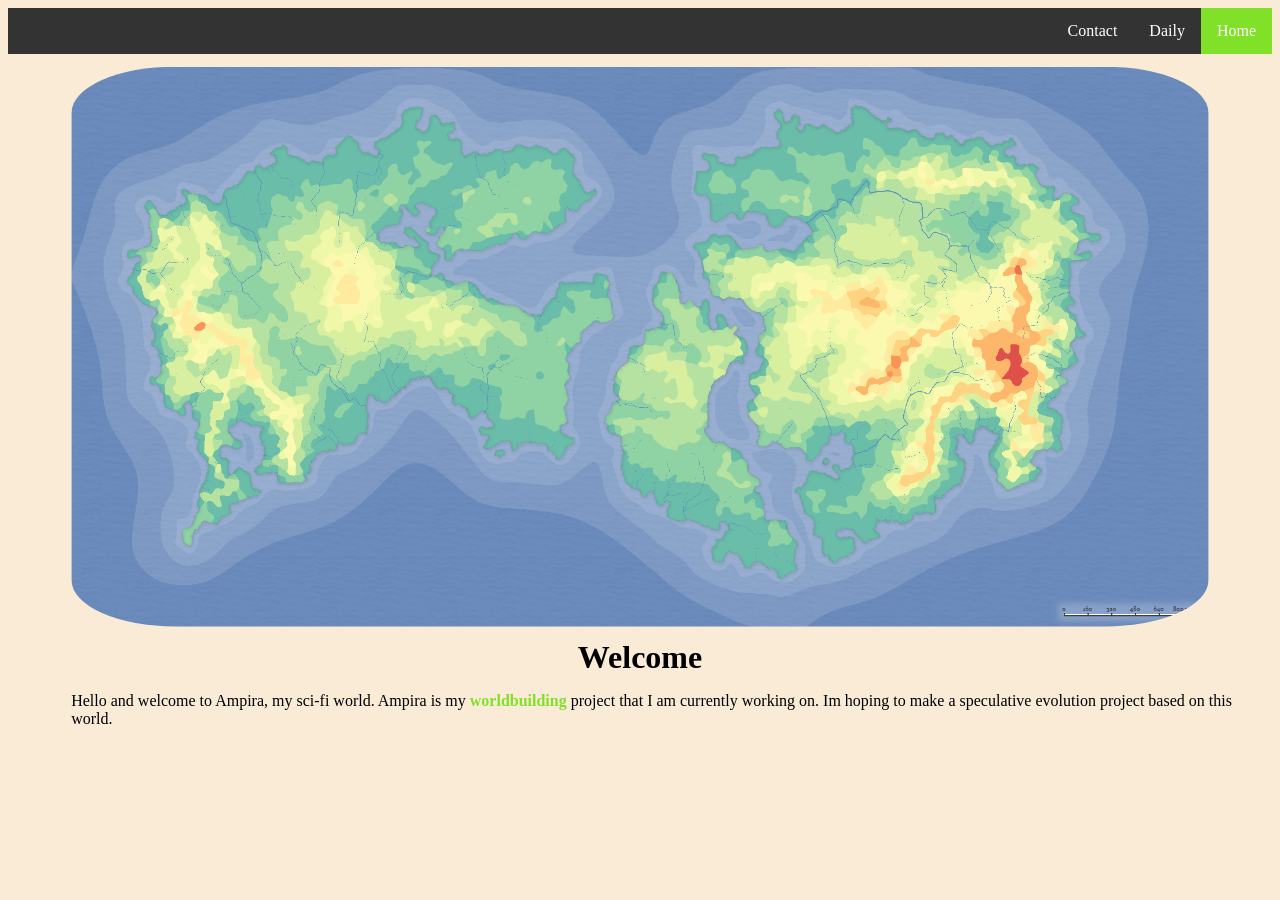
==== index.html @ f092d89d "wowoia" ====
<!DOCTYPE html>
<html lang="en">
<head>
    <meta charset="UTF-8">
    <meta name="viewport" content="width=device-width, initial-scale=1.0">
    <meta http-equiv="X-UA-Compatible" content="IE=edge">
    <link rel="stylesheet" href="index.css">
    <title>Home</title>
</head>
<body>
    <ul>
        <li id="home"><a href="#">Home</a></li>
        <li><a href="daily.html">Daily</a></li>
        <li><a href="contacts.html">Contact</a></li>
    </ul>
    <img src="Ampira.png" alt="map of ampira" id="amp1">
    <h1>Welcome</h1>
    <p>Hello and welcome to Ampira, my sci-fi world. Ampira is my <strong><a href="https://en.wikipedia.org/wiki/Worldbuilding" target="_blank">worldbuilding</a></strong> project that I am currently working on. Im hoping to make a speculative evolution project based on this world.</p>
</body>
</html>
---- index.css ----
ul {
  list-style-type: none;
  margin: 0;
  padding: 0;
  overflow: hidden;
  background-color: #333333;
}

ul li {
  float: right;
}

ul li a {
  display: block;
  color: white;
  text-align: center;
  padding: 14px 16px;
  text-decoration: none;
}

ul li:hover {
  background-color: #111111;
}

ul li a:hover {
  color:antiquewhite
}

#home{
  background-color: #81e028;
}

#home:hover{
  background-color: #81e028;
}

#amp1{
  width: 90%;
  height: 90%;
  display: block;
  margin: auto;
  padding: 1%;
  border-radius: 10%;
}

body{
  background-color: antiquewhite;
}

p{
  padding-left: 5%;
}

h1{
  display: block;
  margin: auto;
  text-align: center;
}

strong{
  color: #81e028;
  transition: text-shadow 0.1s ease-in-out; 
}

strong:hover{
  text-shadow: 2px 2px 2px black;
}

a{
  color: inherit;
  text-decoration: none;
}
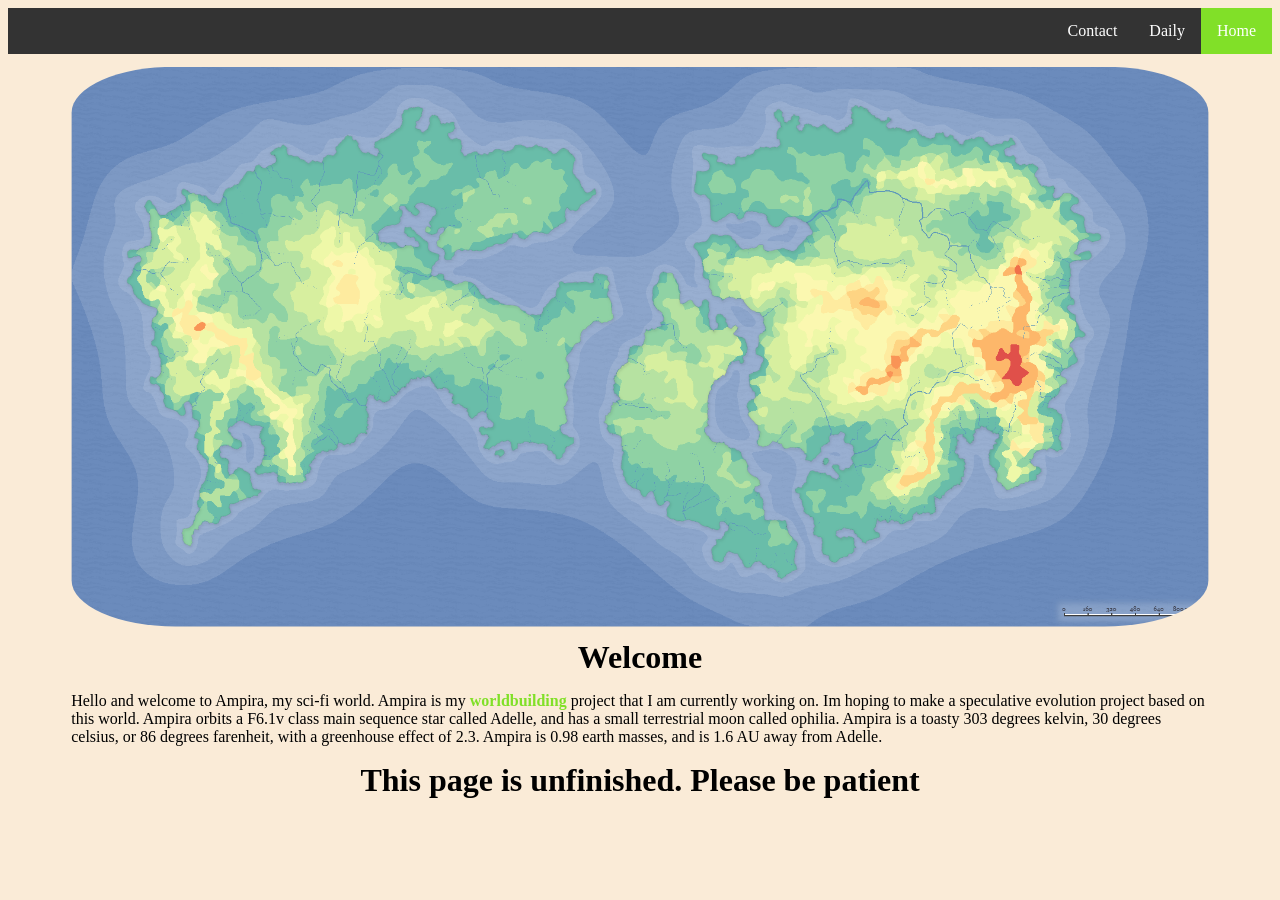
==== commit 4c45bc2a: "Woawyikuy" ====
--- a/index.html
+++ b/index.html
@@ -15,6 +15,7 @@
     </ul>
     <img src="Ampira.png" alt="map of ampira" id="amp1">
     <h1>Welcome</h1>
-    <p>Hello and welcome to Ampira, my sci-fi world. Ampira is my <strong><a href="https://en.wikipedia.org/wiki/Worldbuilding" target="_blank">worldbuilding</a></strong> project that I am currently working on. Im hoping to make a speculative evolution project based on this world.</p>
+    <p>Hello and welcome to Ampira, my sci-fi world. Ampira is my <strong><a href="https://en.wikipedia.org/wiki/Worldbuilding" target="_blank">worldbuilding</a></strong> project that I am currently working on. Im hoping to make a speculative evolution project based on this world. Ampira orbits a F6.1v class main sequence star called Adelle, and has a small terrestrial moon called ophilia. Ampira is a toasty 303 degrees kelvin, 30 degrees celsius, or 86 degrees farenheit, with a greenhouse effect of 2.3. Ampira is 0.98 earth masses, and is 1.6 AU away from Adelle.</p>
+    <h1>This page is unfinished. Please be patient</h1>
 </body>
 </html>
--- a/index.css
+++ b/index.css
@@ -49,6 +49,7 @@
 
 p{
   padding-left: 5%;
+  padding-right: 5%;
 }
 
 h1{
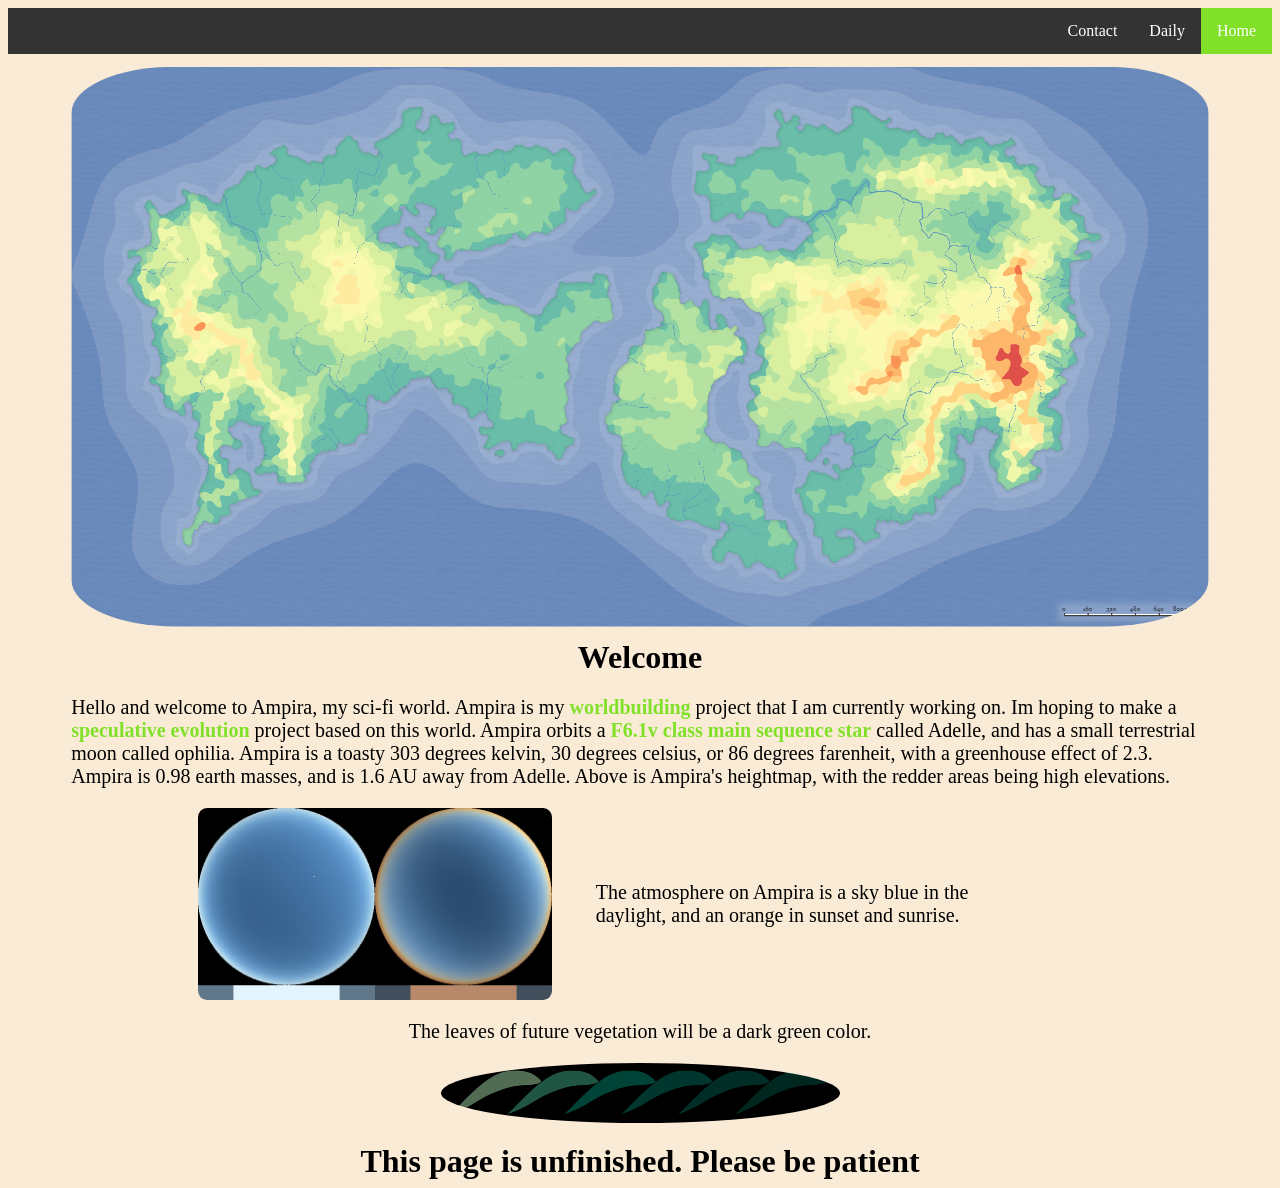
==== commit 60c861e2: "ddd" ====
--- a/index.html
+++ b/index.html
@@ -15,7 +15,15 @@
     </ul>
     <img src="Ampira.png" alt="map of ampira" id="amp1">
     <h1>Welcome</h1>
-    <p>Hello and welcome to Ampira, my sci-fi world. Ampira is my <strong><a href="https://en.wikipedia.org/wiki/Worldbuilding" target="_blank">worldbuilding</a></strong> project that I am currently working on. Im hoping to make a speculative evolution project based on this world. Ampira orbits a F6.1v class main sequence star called Adelle, and has a small terrestrial moon called ophilia. Ampira is a toasty 303 degrees kelvin, 30 degrees celsius, or 86 degrees farenheit, with a greenhouse effect of 2.3. Ampira is 0.98 earth masses, and is 1.6 AU away from Adelle.</p>
+    <p>Hello and welcome to Ampira, my sci-fi world. Ampira is my <strong><a href="https://en.wikipedia.org/wiki/Worldbuilding" target="_blank">worldbuilding</a></strong> project that I am currently working on. Im hoping to make a <strong><a href="https://en.wikipedia.org/wiki/Speculative_evolution" target="_blank">speculative evolution</a></strong> project based on this world. Ampira orbits a <strong><a href="https://en.wikipedia.org/wiki/Main_sequence" target="_blank">F6.1v class main sequence star</a></strong> called Adelle, and has a small terrestrial moon called ophilia. Ampira is a toasty 303 degrees kelvin, 30 degrees celsius, or 86 degrees farenheit, with a greenhouse effect of 2.3. Ampira is 0.98 earth masses, and is 1.6 AU away from Adelle. Above is Ampira's heightmap, with the redder areas being high elevations.</p>
+    <div class="divleft">
+        <img src="skycolor_F5_1.png" alt="Sky color" class="lolo" style="border-radius: 5% 0% 0% 5%;">
+        <img src="skycolor_F5_1_horiz.png" alt="Sky color" class="lolo" style="border-radius: 0% 5% 5% 0%;">
+        <p>The atmosphere on Ampira is a sky blue in the daylight, and an orange in sunset and sunrise.</p>
+    </div>
+    <p style="text-align: center;">The leaves of future vegetation will be a dark green color.</p>
+    <img src="leafcolor_F6_1.png" alt="leaves of shades gradually darkening" class="center" style="border-radius: 50%;">
+    <p></p>
     <h1>This page is unfinished. Please be patient</h1>
 </body>
 </html>
--- a/index.css
+++ b/index.css
@@ -16,6 +16,7 @@
   text-align: center;
   padding: 14px 16px;
   text-decoration: none;
+  transition: color 0.1s ease-in-out;
 }
 
 ul li:hover {
@@ -50,6 +51,7 @@
 p{
   padding-left: 5%;
   padding-right: 5%;
+  font-size: 20px;
 }
 
 h1{
@@ -70,4 +72,22 @@
 a{
   color: inherit;
   text-decoration: none;
+}
+
+.divleft{
+  width: 70%;
+  margin: auto;
+  display: flex;
+  justify-content: center;
+  align-items: center;
+}
+
+.lolo{
+  float: right;
+  width: 20%;
+}
+
+.center{
+  display: block;
+  margin: auto;
 }
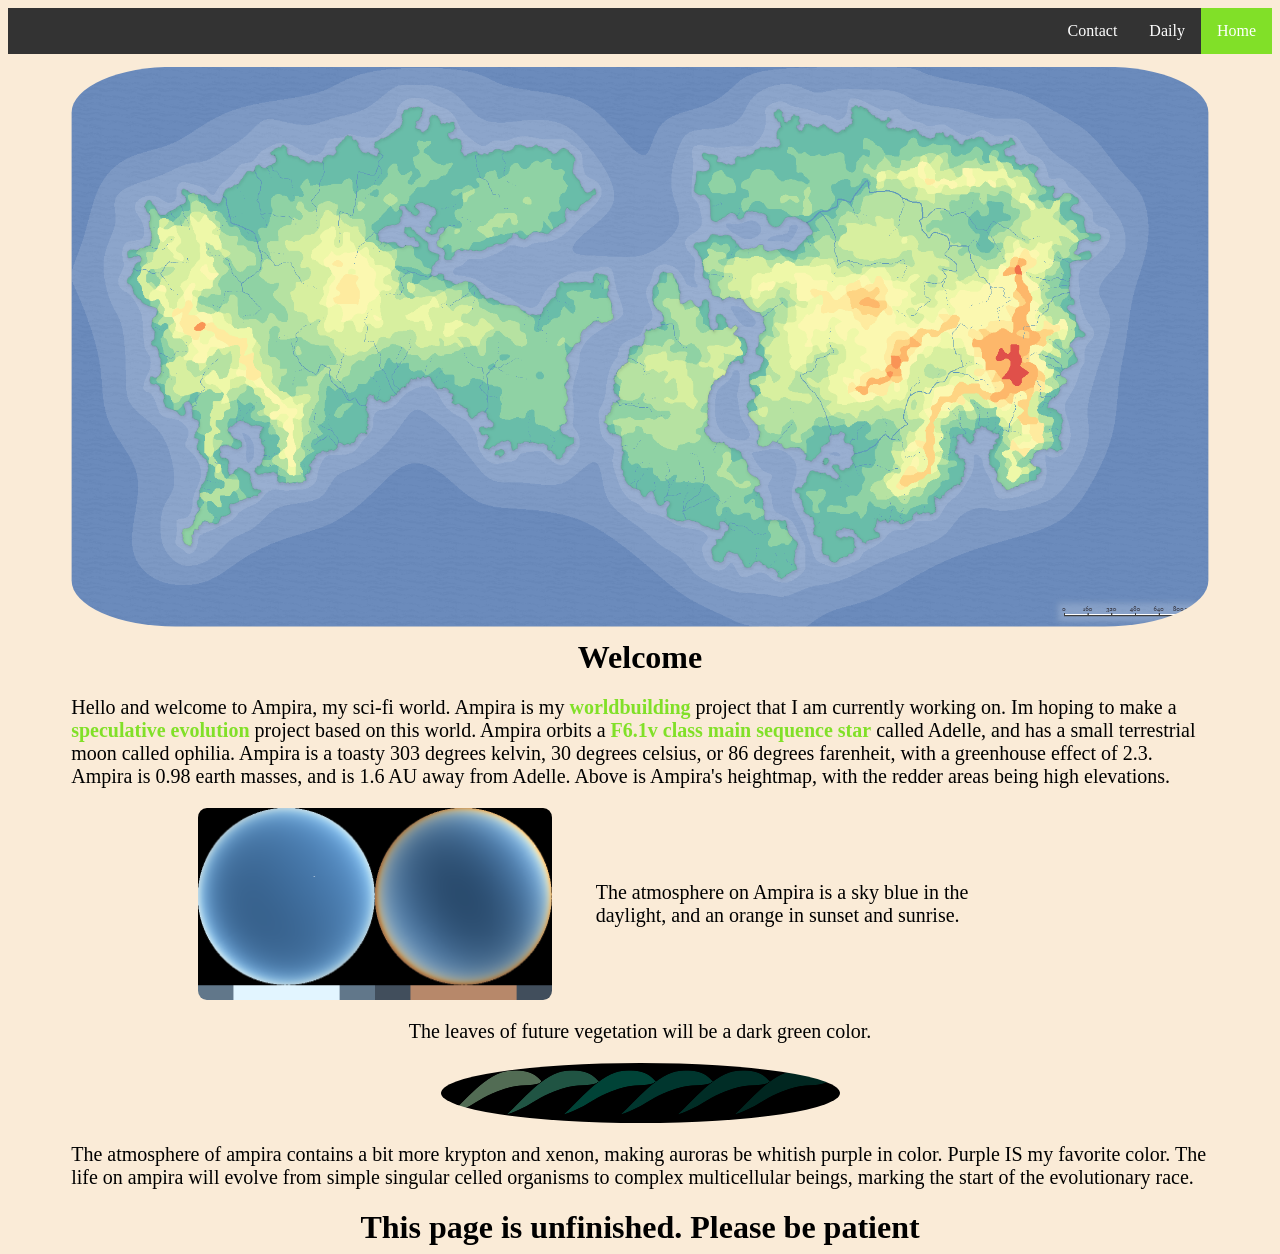
==== commit e4a896a0: "rerer" ====
--- a/index.html
+++ b/index.html
@@ -8,11 +8,13 @@
     <title>Home</title>
 </head>
 <body>
-    <ul>
-        <li id="home"><a href="#">Home</a></li>
-        <li><a href="daily.html">Daily</a></li>
-        <li><a href="contacts.html">Contact</a></li>
-    </ul>
+    <div id="navbar">
+        <ul>
+            <li id="home"><a href="#">Home</a></li>
+            <li><a href="daily.html">Daily</a></li>
+            <li><a href="contacts.html">Contact</a></li>
+        </ul>
+    </div>
     <img src="Ampira.png" alt="map of ampira" id="amp1">
     <h1>Welcome</h1>
     <p>Hello and welcome to Ampira, my sci-fi world. Ampira is my <strong><a href="https://en.wikipedia.org/wiki/Worldbuilding" target="_blank">worldbuilding</a></strong> project that I am currently working on. Im hoping to make a <strong><a href="https://en.wikipedia.org/wiki/Speculative_evolution" target="_blank">speculative evolution</a></strong> project based on this world. Ampira orbits a <strong><a href="https://en.wikipedia.org/wiki/Main_sequence" target="_blank">F6.1v class main sequence star</a></strong> called Adelle, and has a small terrestrial moon called ophilia. Ampira is a toasty 303 degrees kelvin, 30 degrees celsius, or 86 degrees farenheit, with a greenhouse effect of 2.3. Ampira is 0.98 earth masses, and is 1.6 AU away from Adelle. Above is Ampira's heightmap, with the redder areas being high elevations.</p>
@@ -23,7 +25,7 @@
     </div>
     <p style="text-align: center;">The leaves of future vegetation will be a dark green color.</p>
     <img src="leafcolor_F6_1.png" alt="leaves of shades gradually darkening" class="center" style="border-radius: 50%;">
-    <p></p>
+    <p>The atmosphere of ampira contains a bit more krypton and xenon, making auroras be whitish purple in color. Purple IS my favorite color. The life on ampira will evolve from simple singular celled organisms to complex multicellular beings, marking the start of the evolutionary race.</p>
     <h1>This page is unfinished. Please be patient</h1>
 </body>
-</html>+</html> 
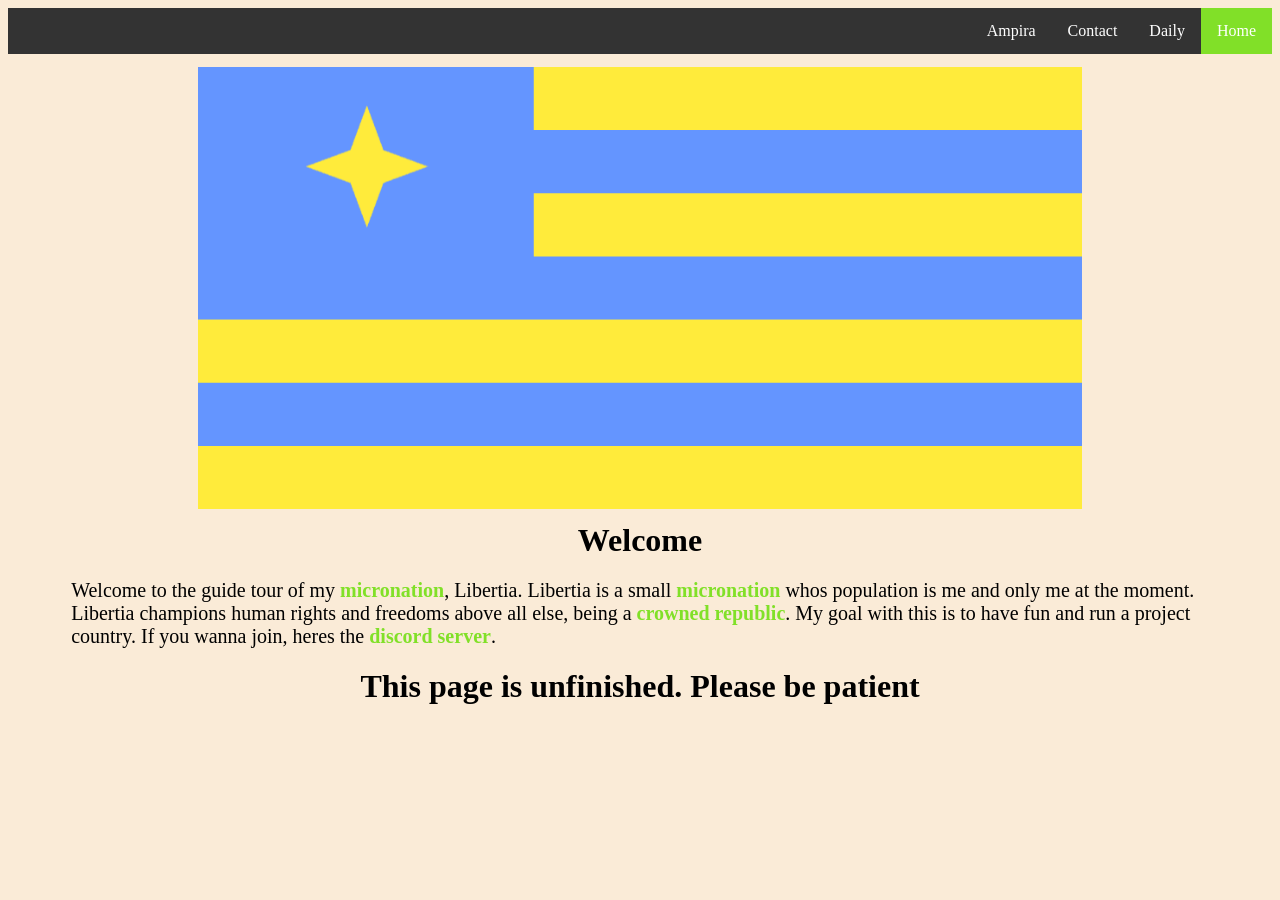
==== commit 0353e52f: "ffffff" ====
--- a/index.html
+++ b/index.html
@@ -13,19 +13,12 @@
             <li id="home"><a href="#">Home</a></li>
             <li><a href="daily.html">Daily</a></li>
             <li><a href="contacts.html">Contact</a></li>
+            <li><a href="ampira.html">Ampira</a></li>
         </ul>
     </div>
-    <img src="Ampira.png" alt="map of ampira" id="amp1">
+    <img src="flag.png" alt="Flag of libertia" id="flg">
     <h1>Welcome</h1>
-    <p>Hello and welcome to Ampira, my sci-fi world. Ampira is my <strong><a href="https://en.wikipedia.org/wiki/Worldbuilding" target="_blank">worldbuilding</a></strong> project that I am currently working on. Im hoping to make a <strong><a href="https://en.wikipedia.org/wiki/Speculative_evolution" target="_blank">speculative evolution</a></strong> project based on this world. Ampira orbits a <strong><a href="https://en.wikipedia.org/wiki/Main_sequence" target="_blank">F6.1v class main sequence star</a></strong> called Adelle, and has a small terrestrial moon called ophilia. Ampira is a toasty 303 degrees kelvin, 30 degrees celsius, or 86 degrees farenheit, with a greenhouse effect of 2.3. Ampira is 0.98 earth masses, and is 1.6 AU away from Adelle. Above is Ampira's heightmap, with the redder areas being high elevations.</p>
-    <div class="divleft">
-        <img src="skycolor_F5_1.png" alt="Sky color" class="lolo" style="border-radius: 5% 0% 0% 5%;">
-        <img src="skycolor_F5_1_horiz.png" alt="Sky color" class="lolo" style="border-radius: 0% 5% 5% 0%;">
-        <p>The atmosphere on Ampira is a sky blue in the daylight, and an orange in sunset and sunrise.</p>
-    </div>
-    <p style="text-align: center;">The leaves of future vegetation will be a dark green color.</p>
-    <img src="leafcolor_F6_1.png" alt="leaves of shades gradually darkening" class="center" style="border-radius: 50%;">
-    <p>The atmosphere of ampira contains a bit more krypton and xenon, making auroras be whitish purple in color. Purple IS my favorite color. The life on ampira will evolve from simple singular celled organisms to complex multicellular beings, marking the start of the evolutionary race.</p>
+    <p>Welcome to the guide tour of my <strong><a href="https://en.wikipedia.org/wiki/Micronation">micronation</a></strong>, Libertia. Libertia is a small <strong><a href="https://en.wikipedia.org/wiki/Micronation"></a>micronation</a></strong> whos population is me and only me at the moment. Libertia champions human rights and freedoms above all else, being a <strong><a href="https://en.wikipedia.org/wiki/Crowned_republic">crowned republic</a></strong>. My goal with this is to have fun and run a project country. If you wanna join, heres the <strong><a href="https://discord.gg/ny4WXahhWF">discord server</a></strong>.</p>
     <h1>This page is unfinished. Please be patient</h1>
 </body>
 </html> 
--- a/index.css
+++ b/index.css
@@ -90,4 +90,16 @@
 .center{
   display: block;
   margin: auto;
+}
+
+#flg{
+  width:70%;
+  height: 70%;
+  display: block;
+  margin: auto;
+  padding: 1%;
+  transition: filter 0.3s ease-in-out;
+}
+#flg:hover{
+  filter: drop-shadow(4px 4px 4px black);
 }
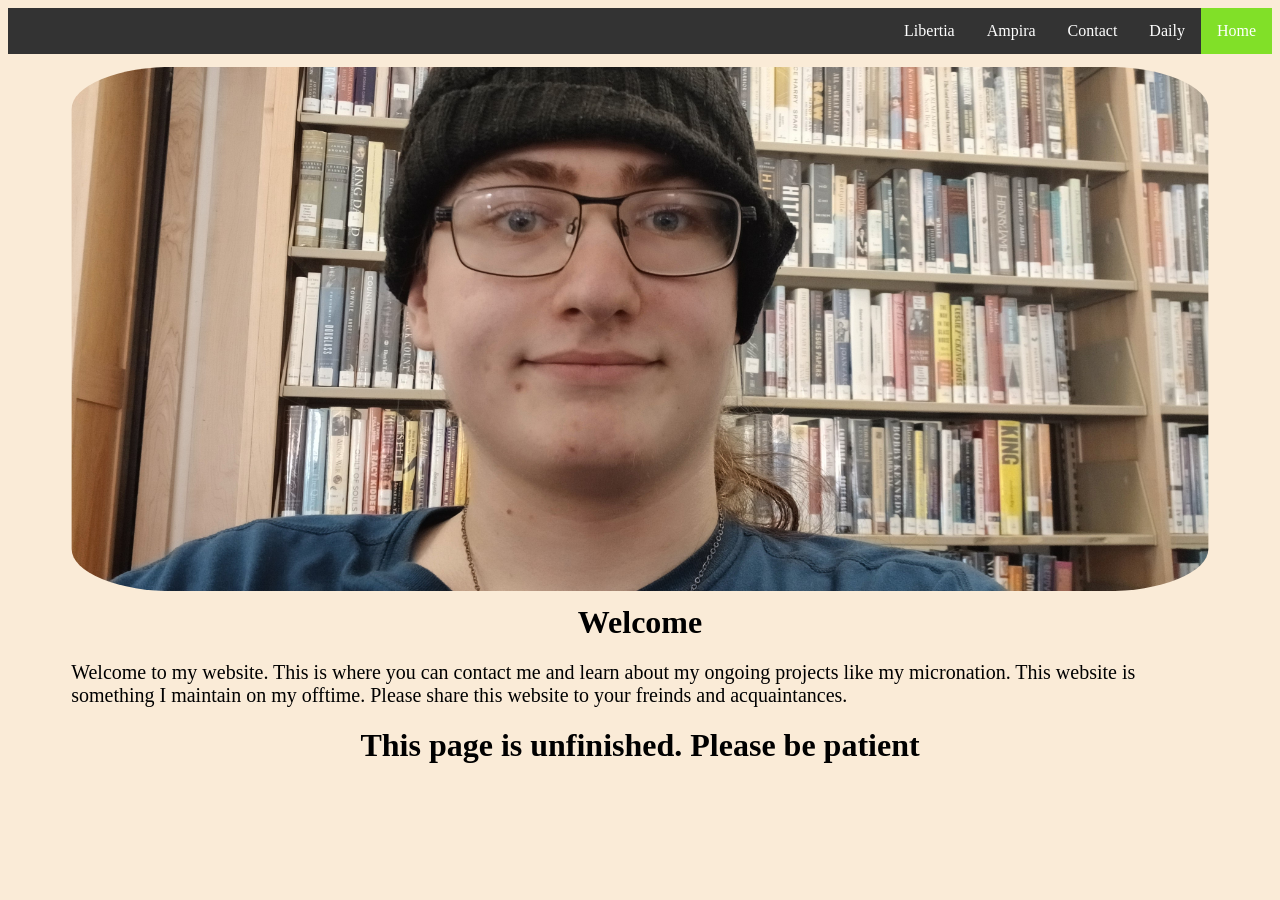
==== commit b28c8031: "fffff" ====
--- a/index.html
+++ b/index.html
@@ -14,11 +14,12 @@
             <li><a href="daily.html">Daily</a></li>
             <li><a href="contacts.html">Contact</a></li>
             <li><a href="ampira.html">Ampira</a></li>
+            <li><a href="micronation.html">Libertia</a></li>
         </ul>
     </div>
-    <img src="flag.png" alt="Flag of libertia" id="flg">
+    <img src="17316.jpg" alt="Me" id="amp1">
     <h1>Welcome</h1>
-    <p>Welcome to the guide tour of my <strong><a href="https://en.wikipedia.org/wiki/Micronation">micronation</a></strong>, Libertia. Libertia is a small <strong><a href="https://en.wikipedia.org/wiki/Micronation"></a>micronation</a></strong> whos population is me and only me at the moment. Libertia champions human rights and freedoms above all else, being a <strong><a href="https://en.wikipedia.org/wiki/Crowned_republic">crowned republic</a></strong>. My goal with this is to have fun and run a project country. If you wanna join, heres the <strong><a href="https://discord.gg/ny4WXahhWF">discord server</a></strong>.</p>
+    <p>Welcome to my website. This is where you can contact me and learn about my ongoing projects like my micronation. This website is something I maintain on my offtime. Please share this website to your freinds and acquaintances.</p>
     <h1>This page is unfinished. Please be patient</h1>
 </body>
 </html> 
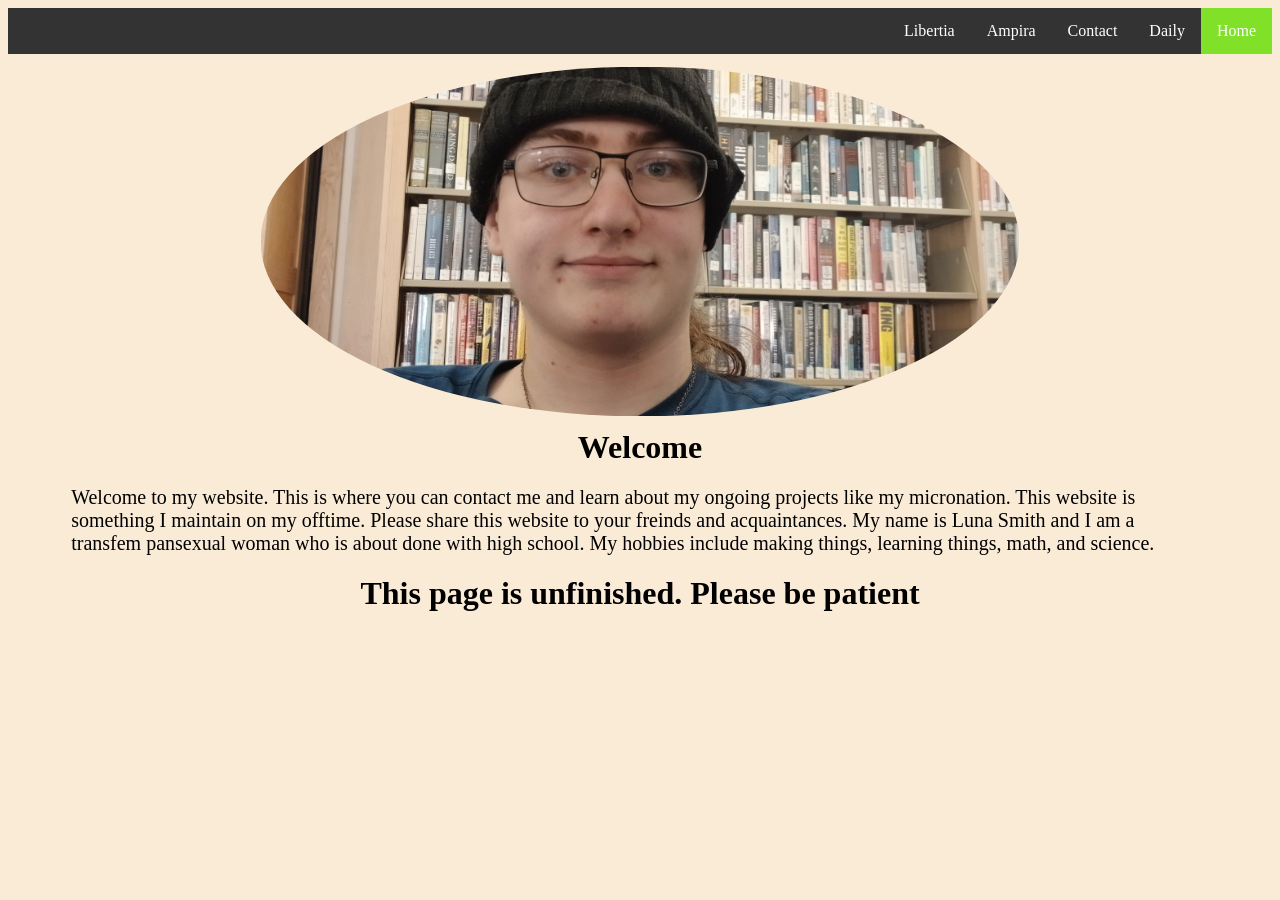
==== commit d1f91f76: "Super" ====
--- a/index.html
+++ b/index.html
@@ -17,9 +17,9 @@
             <li><a href="micronation.html">Libertia</a></li>
         </ul>
     </div>
-    <img src="17316.jpg" alt="Me" id="amp1">
+    <img src="17316.jpg" alt="Me" id="amp2">
     <h1>Welcome</h1>
-    <p>Welcome to my website. This is where you can contact me and learn about my ongoing projects like my micronation. This website is something I maintain on my offtime. Please share this website to your freinds and acquaintances.</p>
+    <p>Welcome to my website. This is where you can contact me and learn about my ongoing projects like my micronation. This website is something I maintain on my offtime. Please share this website to your freinds and acquaintances. My name is Luna Smith and I am a transfem pansexual woman who is about done with high school. My hobbies include making things, learning things, math, and science.</p>
     <h1>This page is unfinished. Please be patient</h1>
 </body>
 </html> 
--- a/index.css
+++ b/index.css
@@ -102,4 +102,13 @@
 }
 #flg:hover{
   filter: drop-shadow(4px 4px 4px black);
+}
+
+#amp2{
+  width: 60%;
+  height: 60%;
+  display: block;
+  margin: auto;
+  padding: 1%;
+  border-radius: 50%;
 }
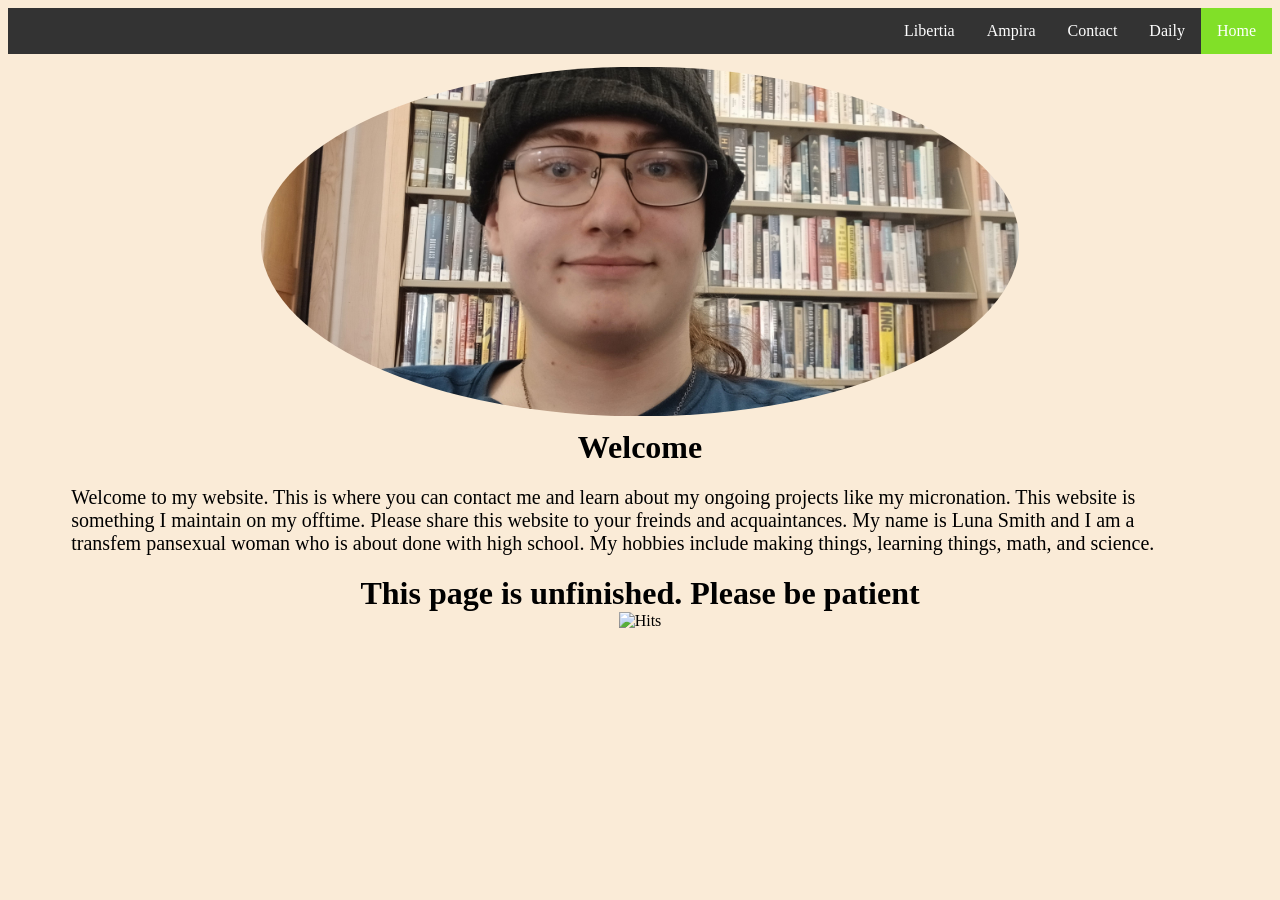
==== commit 26f38ed6: "yaya" ====
--- a/index.html
+++ b/index.html
@@ -21,5 +21,6 @@
     <h1>Welcome</h1>
     <p>Welcome to my website. This is where you can contact me and learn about my ongoing projects like my micronation. This website is something I maintain on my offtime. Please share this website to your freinds and acquaintances. My name is Luna Smith and I am a transfem pansexual woman who is about done with high school. My hobbies include making things, learning things, math, and science.</p>
     <h1>This page is unfinished. Please be patient</h1>
+    <a href="https://hits.sh/worldbuilding-god.github.io/My-site/" id="hits"><img alt="Hits" src="https://hits.sh/worldbuilding-god.github.io/My-site.svg?style=flat-square&label=Views&labelColor=FAEBD7"/></a>
 </body>
 </html> 
--- a/index.css
+++ b/index.css
@@ -111,4 +111,8 @@
   margin: auto;
   padding: 1%;
   border-radius: 50%;
+}
+#hits{
+  display: flex;
+  justify-content: center;
 }
